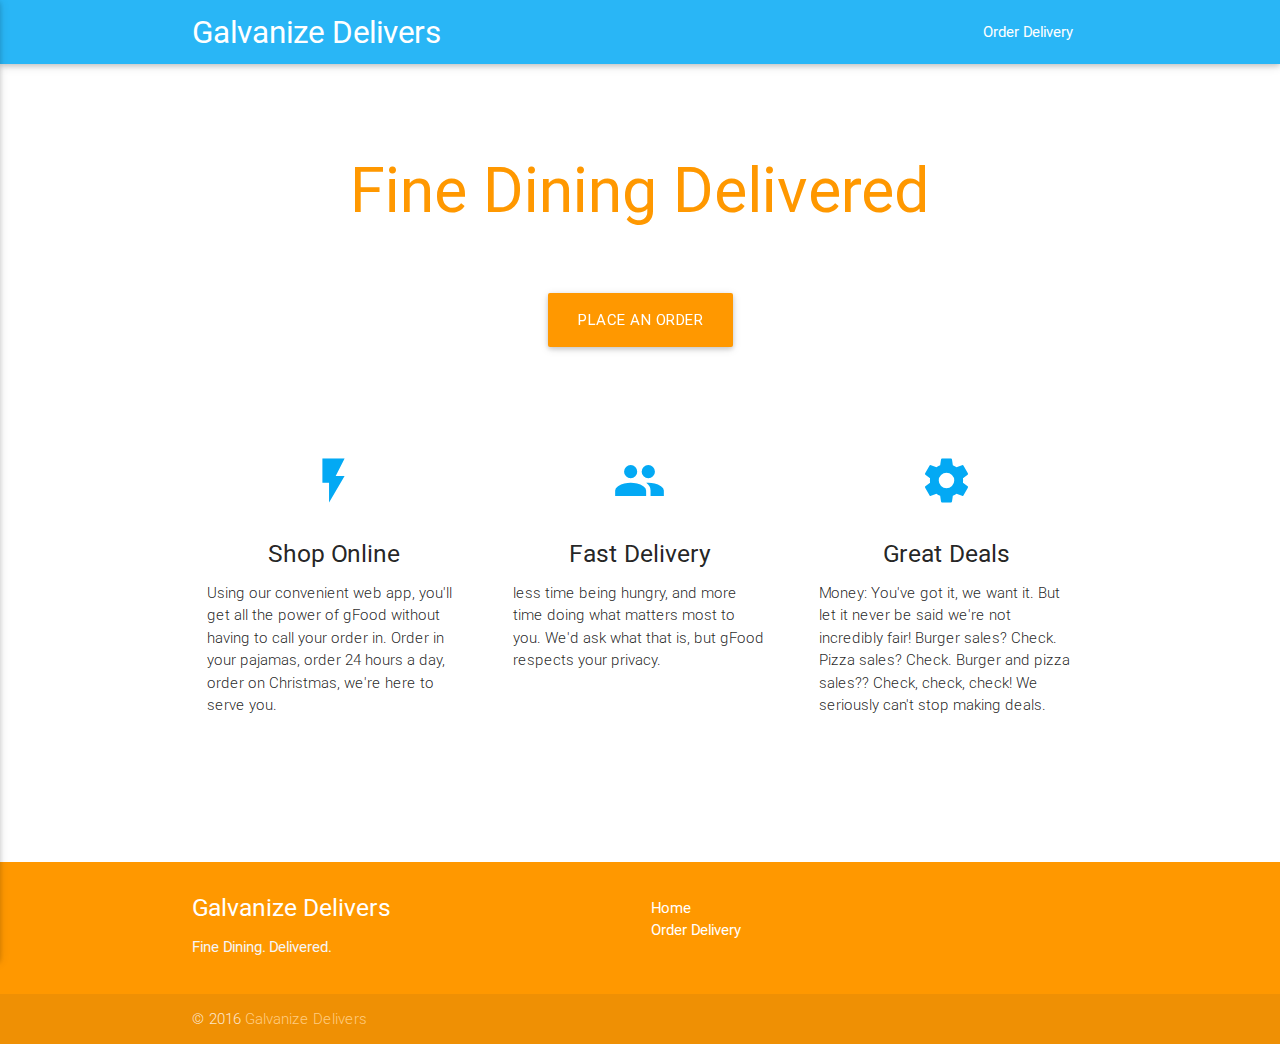
==== index.html @ 48693fa6 "Building checkout tables" ====
<!DOCTYPE html>
<html lang="en">

<head>
    <meta http-equiv="Content-Type" content="text/html; charset=UTF-8" />
    <meta name="viewport" content="width=device-width, initial-scale=1, maximum-scale=1.0" />
    <title>Galvanize Delivers</title>

    <!-- CSS  -->
    <link href="https://fonts.googleapis.com/icon?family=Material+Icons" rel="stylesheet">
    <link href="css/materialize.css" type="text/css" rel="stylesheet" media="screen,projection" />
    <link href="css/style.css" type="text/css" rel="stylesheet" media="screen,projection" />
</head>

<body>
    <nav class="light-blue lighten-1" role="navigation">
        <div class="nav-wrapper container"><a id="logo-container" href="#" class="brand-logo">Galvanize Delivers</a>
            <ul class="right hide-on-med-and-down">
                <li><a href="#">Order Delivery</a></li>
            </ul>

            <ul id="nav-mobile" class="side-nav">
                <li><a href="#">Navbar Link</a></li>
            </ul>
            <a href="#" data-activates="nav-mobile" class="button-collapse"><i class="material-icons">menu</i></a>
        </div>
    </nav>
    <div class="section no-pad-bot" id="index-banner">
        <div class="container">
            <br>
            <br>
            <h1 class="header center orange-text">Fine Dining Delivered</h1>
            <div class="row center">
                <h5 class="header col s12 light"></h5>
            </div>
            <div class="row center">
                <a href="http://materializecss.com/getting-started.html" id="download-button" class="btn-large waves-effect waves-light orange">PlACE AN ORDER</a>
            </div>
            <br>
            <br>

            <!--<div class="row">
                <div class="col s4">
                    <div class="card">
                        <div class="card-image">
                            <img src="http://dummyimage.com/600x400/000/fff">
                            <span class="card-title">Card Title</span>
                        </div>
                        <div class="card-content">
                            <p>I am a very simple card. I am good at containing small bits of information. I am convenient because I require little markup to use effectively.</p>
                        </div>
                        <div class="card-action">
                            <a href="#">This is a link</a>
                        </div>
                    </div>
                </div>


                <div class="col s4">
                    <div class="card">
                        <div class="card-image">
                            <img src="http://dummyimage.com/600x400/000/fff">
                            <span class="card-title">Card Title</span>
                        </div>
                        <div class="card-content">
                            <p>I am a very simple card. I am good at containing small bits of information. I am convenient because I require little markup to use effectively.</p>
                        </div>
                        <div class="card-action">
                            <a href="#">This is a link</a>
                        </div>
                    </div>
                </div>
                <div class="col s4">
                    <div class="card">
                        <div class="card-image">
                            <img src="http://dummyimage.com/600x400/000/fff">
                            <span class="card-title">Card Title</span>
                        </div>
                        <div class="card-content">
                            <p>I am a very simple card. I am good at containing small bits of information. I am convenient because I require little markup to use effectively.</p>
                        </div>
                        <div class="card-action">
                            <a href="#">This is a link</a>
                        </div>
                    </div>
                </div>
              </div>-->


        </div>
    </div>


    <div class="container">
        <div class="section">

            <!--   Icon Section   -->
            <div class="row">
                <div class="col s12 m4">
                    <div class="icon-block">
                        <h2 class="center light-blue-text"><i class="material-icons">flash_on</i></h2>
                        <h5 class="center">Shop Online</h5>

                        <p class="light">Using our convenient web app, you'll get all the power of gFood without having to call your order in. Order in your pajamas, order 24 hours a day, order on Christmas, we're here to serve you.</p>
                    </div>
                </div>

                <div class="col s12 m4">
                    <div class="icon-block">
                        <h2 class="center light-blue-text"><i class="material-icons">group</i></h2>
                        <h5 class="center">Fast Delivery</h5>

                        <p class="light">less time being hungry, and more time doing what matters most to you. We'd ask what that is, but gFood respects your privacy.</p>
                    </div>
                </div>

                <div class="col s12 m4">
                    <div class="icon-block">
                        <h2 class="center light-blue-text"><i class="material-icons">settings</i></h2>
                        <h5 class="center">Great Deals</h5>

                        <p class="light">Money: You've got it, we want it. But let it never be said we're not incredibly fair! Burger sales? Check. Pizza sales? Check. Burger and pizza sales?? Check, check, check! We seriously can't stop making deals.</p>
                    </div>
                </div>
            </div>

        </div>
        <br>
        <br>

        <div class="section">

        </div>
    </div>

    <footer class="page-footer orange">
        <div class="container">
            <div class="row">
                <div class="col l6 s12">
                    <h5 class="white-text">Galvanize Delivers</h5>
                    <p class="grey-text text-lighten-4">Fine Dining. Delivered.</p>


                </div>
                <div class="col l3 s12">
                    <h5 class="white-text"></h5>
                    <ul>
                        <li><a class="white-text" href="#!">Home</a></li>
                        <li><a class="white-text" href="#!">Order Delivery</a></li>
                    </ul>
                </div>
                <!--<div class="col l3 s12">
                    <h5 class="white-text">Connect</h5>
                    <ul>
                        <li><a class="white-text" href="#!">Link 1</a></li>
                        <li><a class="white-text" href="#!">Link 2</a></li>
                        <li><a class="white-text" href="#!">Link 3</a></li>
                        <li><a class="white-text" href="#!">Link 4</a></li>
                    </ul>
                </div>-->
            </div>
        </div>
        <div class="footer-copyright">
            <div class="container">
                &copy 2016 <a class="orange-text text-lighten-3" href="#">Galvanize Delivers</a>
            </div>
        </div>
    </footer>


    <!--  Scripts-->
    <script src="https://code.jquery.com/jquery-2.1.1.min.js"></script>
    <script src="js/materialize.js"></script>
    <script src="js/init.js"></script>

</body>

</html>
---- css/style.css ----
/* Custom Stylesheet */
/**
 * Use this file to override Materialize files so you can update
 * the core Materialize files in the future
 *
 * Made By MaterializeCSS.com
 */

.icon-block {
  padding: 0 15px;
}
.icon-block .material-icons {
	font-size: inherit;
}
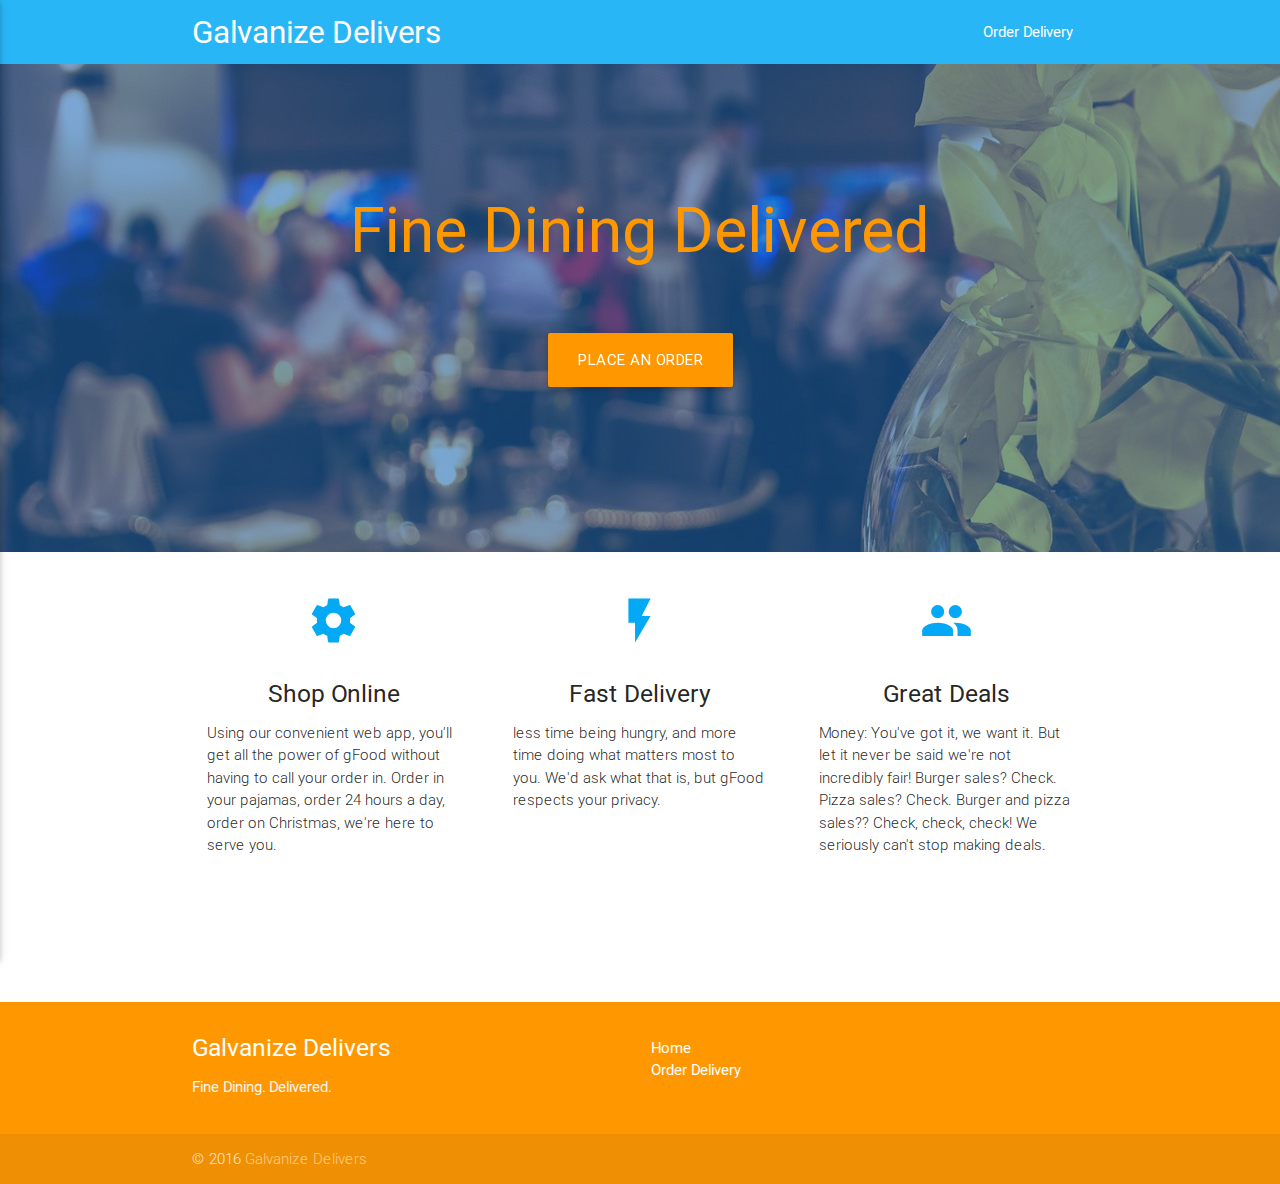
==== commit bf663536: "Added hero showcase img" ====
--- a/index.html
+++ b/index.html
@@ -25,10 +25,13 @@
             <a href="#" data-activates="nav-mobile" class="button-collapse"><i class="material-icons">menu</i></a>
         </div>
     </nav>
-    <div class="section no-pad-bot" id="index-banner">
+    <div class="hero">
+        <!-- <div class="section no-pad-bot" id="index-banner"> -->
         <div class="container">
-            <br>
-            <br>
+            <!-- <br>
+            <br> -->
+
+
             <h1 class="header center orange-text">Fine Dining Delivered</h1>
             <div class="row center">
                 <h5 class="header col s12 light"></h5>
@@ -36,10 +39,12 @@
             <div class="row center">
                 <a href="http://materializecss.com/getting-started.html" id="download-button" class="btn-large waves-effect waves-light orange">PlACE AN ORDER</a>
             </div>
-            <br>
-            <br>
+        </div>
 
-            <!--<div class="row">
+        <br>
+        <br>
+
+        <!--<div class="row">
                 <div class="col s4">
                     <div class="card">
                         <div class="card-image">
@@ -87,8 +92,8 @@
               </div>-->
 
 
-        </div>
     </div>
+    <!-- </div> -->
 
 
     <div class="container">
@@ -98,7 +103,7 @@
             <div class="row">
                 <div class="col s12 m4">
                     <div class="icon-block">
-                        <h2 class="center light-blue-text"><i class="material-icons">flash_on</i></h2>
+                        <h2 class="center light-blue-text"><i class="material-icons">settings</i></h2>
                         <h5 class="center">Shop Online</h5>
 
                         <p class="light">Using our convenient web app, you'll get all the power of gFood without having to call your order in. Order in your pajamas, order 24 hours a day, order on Christmas, we're here to serve you.</p>
@@ -107,7 +112,7 @@
 
                 <div class="col s12 m4">
                     <div class="icon-block">
-                        <h2 class="center light-blue-text"><i class="material-icons">group</i></h2>
+                        <h2 class="center light-blue-text"><i class="material-icons">flash_on</i></h2>
                         <h5 class="center">Fast Delivery</h5>
 
                         <p class="light">less time being hungry, and more time doing what matters most to you. We'd ask what that is, but gFood respects your privacy.</p>
@@ -116,7 +121,7 @@
 
                 <div class="col s12 m4">
                     <div class="icon-block">
-                        <h2 class="center light-blue-text"><i class="material-icons">settings</i></h2>
+                        <h2 class="center light-blue-text"><i class="material-icons">group</i></h2>
                         <h5 class="center">Great Deals</h5>
 
                         <p class="light">Money: You've got it, we want it. But let it never be said we're not incredibly fair! Burger sales? Check. Pizza sales? Check. Burger and pizza sales?? Check, check, check! We seriously can't stop making deals.</p>
@@ -162,7 +167,7 @@
         </div>
         <div class="footer-copyright">
             <div class="container">
-                &copy 2016 <a class="orange-text text-lighten-3" href="#">Galvanize Delivers</a>
+                &copy; 2016 <a class="orange-text text-lighten-3" href="#">Galvanize Delivers</a>
             </div>
         </div>
     </footer>
--- a/css/style.css
+++ b/css/style.css
@@ -12,3 +12,12 @@
 .icon-block .material-icons {
 	font-size: inherit;
 }
+
+.hero{
+background-image: url("../img/hero.jpg");
+/*background-size: cover;*/
+background-repeat: no-repeat;
+padding: 100px;
+margin: 0px;
+width: 100%;
+}
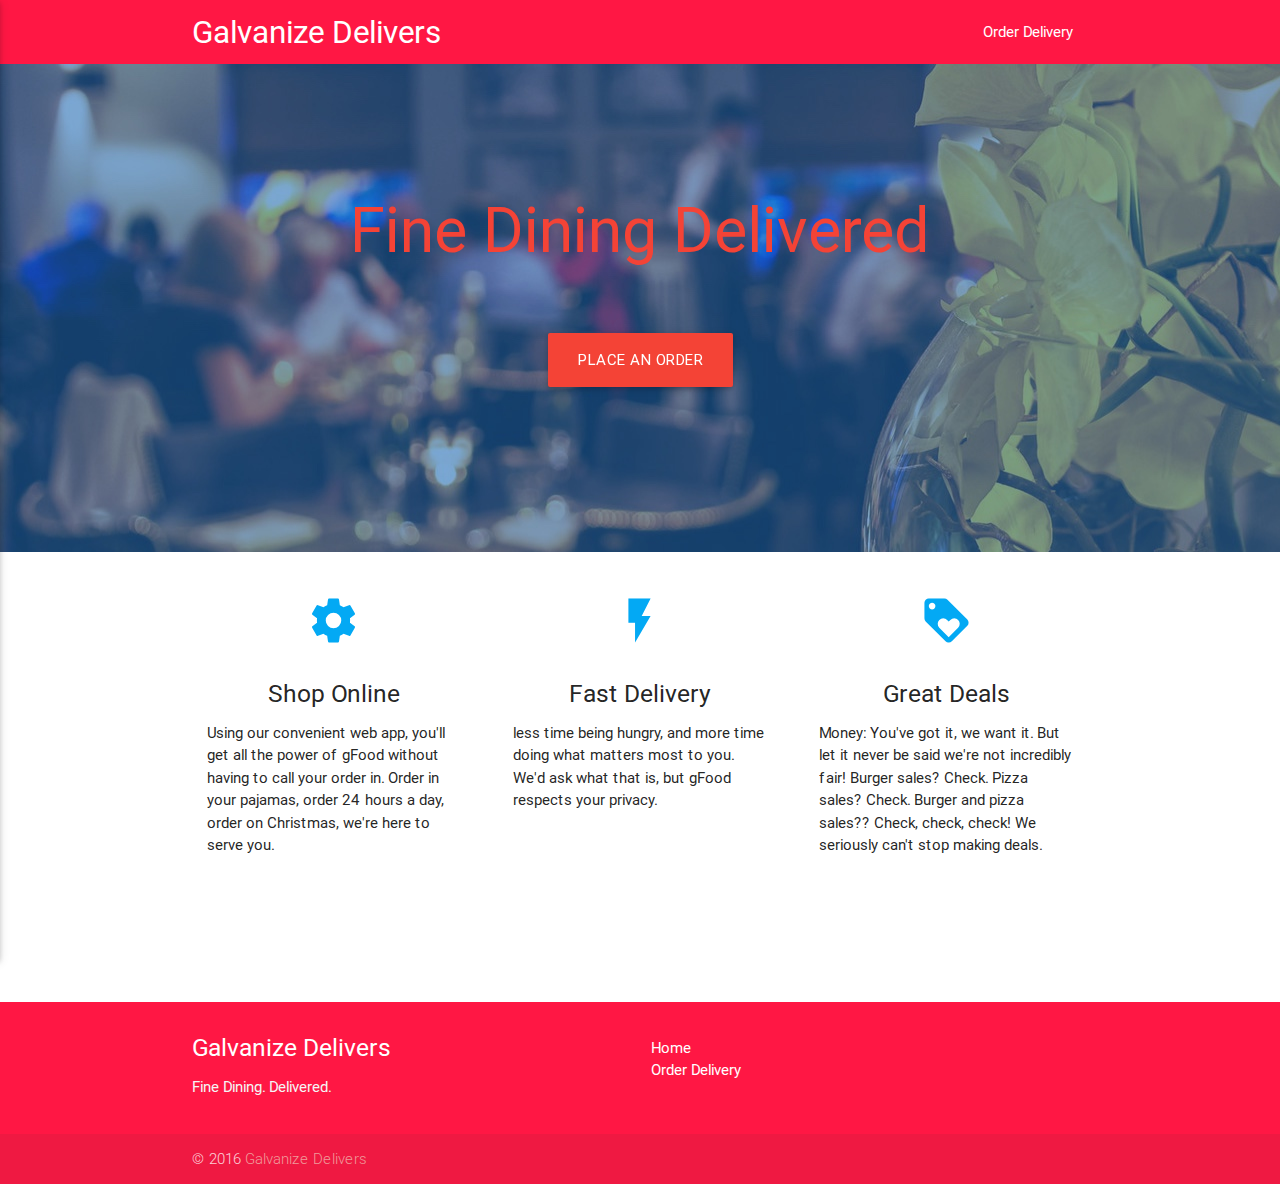
==== commit ad4429f0: "fixed path error and enabled additional checkout functionality" ====
--- a/index.html
+++ b/index.html
@@ -9,18 +9,18 @@
     <!-- CSS  -->
     <link href="https://fonts.googleapis.com/icon?family=Material+Icons" rel="stylesheet">
     <link href="css/materialize.css" type="text/css" rel="stylesheet" media="screen,projection" />
-    <link href="css/style.css" type="text/css" rel="stylesheet" media="screen,projection" />
+    <link href="css/style.css" type="text/css" rel="stylesheet"/>
 </head>
 
 <body>
-    <nav class="light-blue lighten-1" role="navigation">
+    <nav class="red accent-3" role="navigation">
         <div class="nav-wrapper container"><a id="logo-container" href="#" class="brand-logo">Galvanize Delivers</a>
             <ul class="right hide-on-med-and-down">
-                <li><a href="#">Order Delivery</a></li>
+                <li><a href="checkout.html">Order Delivery</a></li>
             </ul>
 
             <ul id="nav-mobile" class="side-nav">
-                <li><a href="#">Navbar Link</a></li>
+                <li><a href="checkout.html">Checkout</a></li>
             </ul>
             <a href="#" data-activates="nav-mobile" class="button-collapse"><i class="material-icons">menu</i></a>
         </div>
@@ -31,13 +31,12 @@
             <!-- <br>
             <br> -->
 
-
-            <h1 class="header center orange-text">Fine Dining Delivered</h1>
+            <h1 class="header center red-text">Fine Dining Delivered</h1>
             <div class="row center">
                 <h5 class="header col s12 light"></h5>
             </div>
             <div class="row center">
-                <a href="http://materializecss.com/getting-started.html" id="download-button" class="btn-large waves-effect waves-light orange">PlACE AN ORDER</a>
+                <a href="checkout.html" id="download-button" class="btn-large waves-effect waves-light red">PlACE AN ORDER</a>
             </div>
         </div>
 
@@ -106,7 +105,7 @@
                         <h2 class="center light-blue-text"><i class="material-icons">settings</i></h2>
                         <h5 class="center">Shop Online</h5>
 
-                        <p class="light">Using our convenient web app, you'll get all the power of gFood without having to call your order in. Order in your pajamas, order 24 hours a day, order on Christmas, we're here to serve you.</p>
+                        <p class="bold">Using our convenient web app, you'll get all the power of gFood without having to call your order in. Order in your pajamas, order 24 hours a day, order on Christmas, we're here to serve you.</p>
                     </div>
                 </div>
 
@@ -115,16 +114,16 @@
                         <h2 class="center light-blue-text"><i class="material-icons">flash_on</i></h2>
                         <h5 class="center">Fast Delivery</h5>
 
-                        <p class="light">less time being hungry, and more time doing what matters most to you. We'd ask what that is, but gFood respects your privacy.</p>
+                        <p class="bold">less time being hungry, and more time doing what matters most to you. We'd ask what that is, but gFood respects your privacy.</p>
                     </div>
                 </div>
 
                 <div class="col s12 m4">
                     <div class="icon-block">
-                        <h2 class="center light-blue-text"><i class="material-icons">group</i></h2>
+                        <h2 class="center light-blue-text"><i class="material-icons">loyalty</i></h2>
                         <h5 class="center">Great Deals</h5>
 
-                        <p class="light">Money: You've got it, we want it. But let it never be said we're not incredibly fair! Burger sales? Check. Pizza sales? Check. Burger and pizza sales?? Check, check, check! We seriously can't stop making deals.</p>
+                        <p class="bold">Money: You've got it, we want it. But let it never be said we're not incredibly fair! Burger sales? Check. Pizza sales? Check. Burger and pizza sales?? Check, check, check! We seriously can't stop making deals.</p>
                     </div>
                 </div>
             </div>
@@ -138,7 +137,7 @@
         </div>
     </div>
 
-    <footer class="page-footer orange">
+    <footer class="page-footer red accent-3">
         <div class="container">
             <div class="row">
                 <div class="col l6 s12">
@@ -150,8 +149,8 @@
                 <div class="col l3 s12">
                     <h5 class="white-text"></h5>
                     <ul>
-                        <li><a class="white-text" href="#!">Home</a></li>
-                        <li><a class="white-text" href="#!">Order Delivery</a></li>
+                        <li><a class="white-text" href="index.html">Home</a></li>
+                        <li><a class="white-text" href="checkout.html">Order Delivery</a></li>
                     </ul>
                 </div>
                 <!--<div class="col l3 s12">
@@ -167,7 +166,7 @@
         </div>
         <div class="footer-copyright">
             <div class="container">
-                &copy; 2016 <a class="orange-text text-lighten-3" href="#">Galvanize Delivers</a>
+                &copy; 2016 <a class="red-text text-lighten-3" href="index.html">Galvanize Delivers</a>
             </div>
         </div>
     </footer>
--- a/css/style.css
+++ b/css/style.css
@@ -16,8 +16,8 @@
 .hero{
 background-image: url("../img/hero.jpg");
 /*background-size: cover;*/
-background-repeat: no-repeat;
+/*background-repeat: no-repeat;*/
 padding: 100px;
-margin: 0px;
-width: 100%;
+/*margin: 0px;*/
+/*width: 100%;*/
 }
